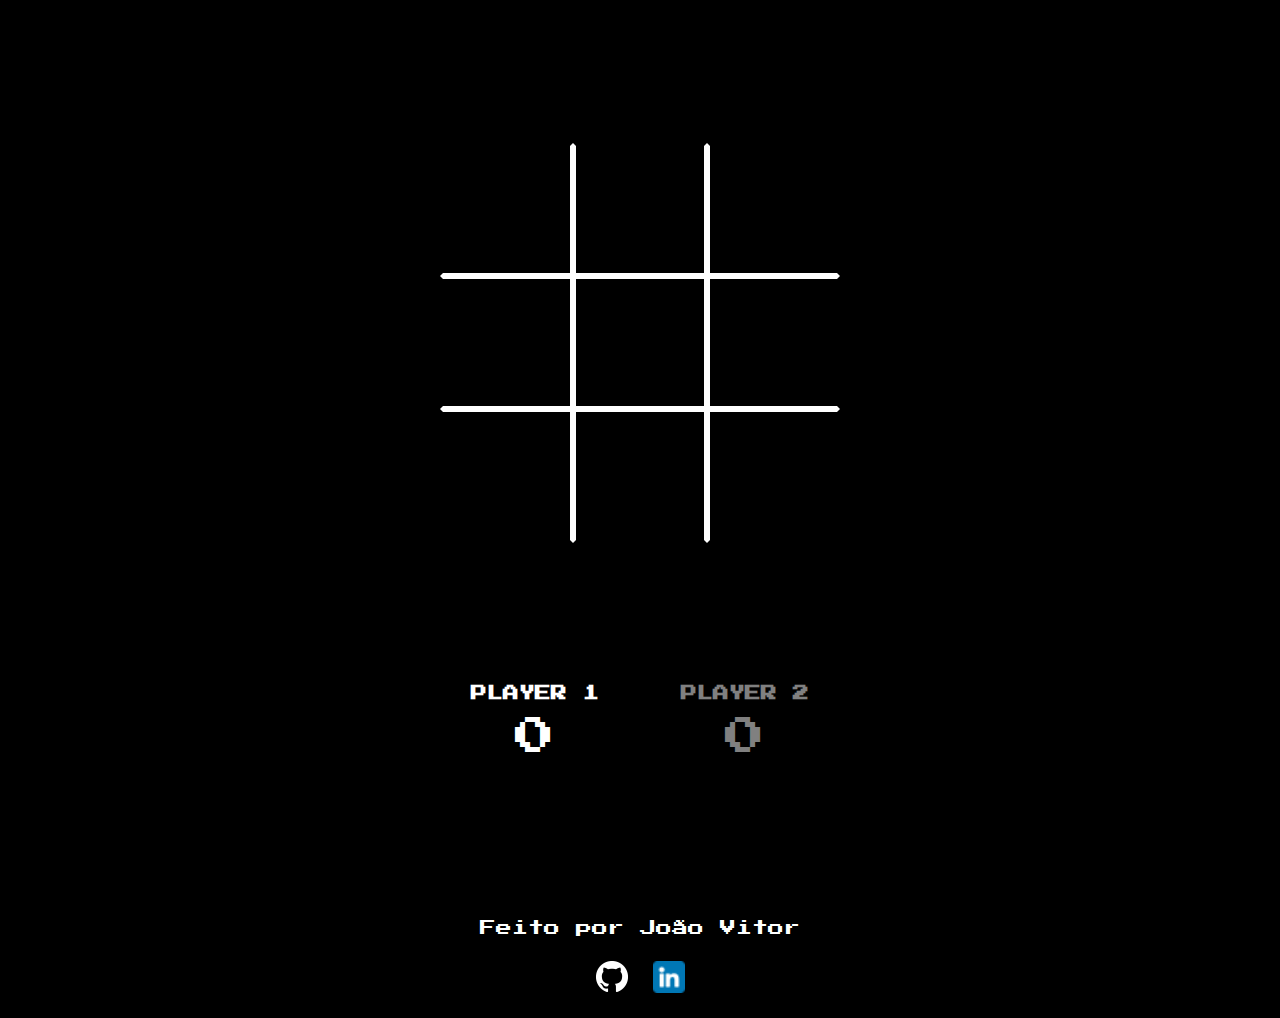
==== index.html @ bdfee813 "Change directory from src" ====
<!DOCTYPE html>
<html lang="pt-br">
    <head>
        <meta charset="UTF-8" />
        <meta content="width=device-width, initial-scale=1.0" name="viewport" />
        <title>Tic tac toe</title>
        <link href="css/game.css" rel="stylesheet" />
        <link href="css/score.css" rel="stylesheet" />
        <link href="css/footer.css" rel="stylesheet" />
        <script defer src="js/script.js"></script>
    </head>

    <body>
        <main>
            <section id="game">
                <div id="board">
                    <div class="square top left">
                        <div></div>
                    </div>
                    <div class="square top">
                        <div></div>
                    </div>
                    <div class="square top right">
                        <div></div>
                    </div>
                    <div class="square left">
                        <div></div>
                    </div>
                    <div class="square">
                        <div></div>
                    </div>
                    <div class="square right">
                        <div></div>
                    </div>
                    <div class="square bottom left">
                        <div></div>
                    </div>
                    <div class="square bottom">
                        <div></div>
                    </div>
                    <div class="square bottom right">
                        <div></div>
                    </div>
                </div>
                <div id="restart" style="display: none"></div>
            </section>

            <section id="scores">
                <div class="player active" id="player1">
                    <p class="name"></p>
                    <p class="score">0</p>
                </div>
                <div class="player" id="player2">
                    <p class="name"></p>
                    <p class="score">0</p>
                </div>
            </section>
        </main>

        <footer>
            <p>Feito por João Vitor</p>
            <div>
                <a href="https://github.com/joao-vitorg/tic-tac-toe" target="_blank">
                    <img alt="" src="img/github.png" />
                    <p>Github</p>
                </a>
                <a href="https://www.linkedin.com/in/joao-vitorg" target="_blank">
                    <img alt="" src="img/linkedin.png" />
                    <p>Linkedin</p>
                </a>
            </div>
        </footer>
    </body>
</html>
---- css/game.css ----
@import url('https://fonts.googleapis.com/css2?family=Press+Start+2P&display=swap');

* {
    margin: 0;
    box-sizing: border-box;
}

body {
    font-family: 'Press Start 2P', cursive;
    background-color: black;
    color: white;
}

main {
    display: flex;
    flex-direction: column;
    justify-content: space-evenly;
    width: 400px;
    height: 100vh;
    margin: 0 auto;
}

#game {
    height: 400px;
}

#board {
    display: grid;
    grid-template-columns: repeat(3, 1fr);
    height: 100%;
    width: 100%;
}

#restart {
    position: relative;
    top: -100%;
    width: 100%;
    height: 100%;
    cursor: pointer;
}

.square {
    display: flex;
    justify-content: center;
    align-items: center;
    position: relative;
    border: 3px solid white;
}

.square:not(.clicked):hover {
    cursor: pointer;
}

.win > div {
    animation: blink 0.3s steps(1) 3;
}

.reset :not(.win) > div {
    opacity: 0.5;
}

.tie {
    animation: border-blink 0.3s steps(1) 3;
}

.square > div {
    z-index: -1;
}

.o > div {
    width: 80%;
    height: 80%;
    border: 15px solid white;
    border-radius: 50%;
    position: absolute;
}

.x > div::before,
.x > div::after {
    content: "";
    position: absolute;
    top: 10%;
    height: 80%;
    left: 45%;
    width: 10%;
    background-color: white;
    border-radius: 3px;
}

.x > div::before {
    transform: rotate(45deg);
}

.x > div::after {
    transform: rotate(-45deg);
}

.top {
    border-top-color: transparent;
}

.left {
    border-left-color: transparent;
}

.right {
    border-right-color: transparent;
}

.bottom {
    border-bottom-color: transparent;
}

@keyframes blink {
    50% {
        visibility: hidden;
    }
}

@keyframes border-blink {
    50% {
        border-color: black;
    }
}

@keyframes appear {
    from {
        transform: scale(0.3);
    }
    to {
        transform: scale(1);
    }
}
---- css/score.css ----
#scores {
    display: flex;
    gap: 20px;
}

.player {
    display: flex;
    flex-direction: column;
    justify-content: center;
    align-items: center;
    width: 100%;
    gap: 1rem;
    transition: opacity 0.3s;
}

.name {
    font-size: 1rem;
    font-weight: bold;
    text-transform: uppercase;
    word-wrap: anywhere;
    text-align: center;
}

.score {
    font-size: 2.5rem;
}

.player:not(.active) {
    opacity: 0.5;
}
---- css/footer.css ----
footer {
    display: flex;
    flex-direction: column;
    justify-content: center;
    align-items: center;
    padding: 20px;
    gap: 20px;
}

footer div {
    display: flex;
    gap: 5px;
}

footer div a {
    display: flex;
    text-decoration: none;
    padding: 5px 10px;
    border-radius: 10px;
    align-items: center;
    font-size: 0;
    transition: all 0.2s;
    color: white;
}

footer div img {
    width: 32px;
}

footer div a:hover {
    font-size: 16px;
    gap: 10px;
}
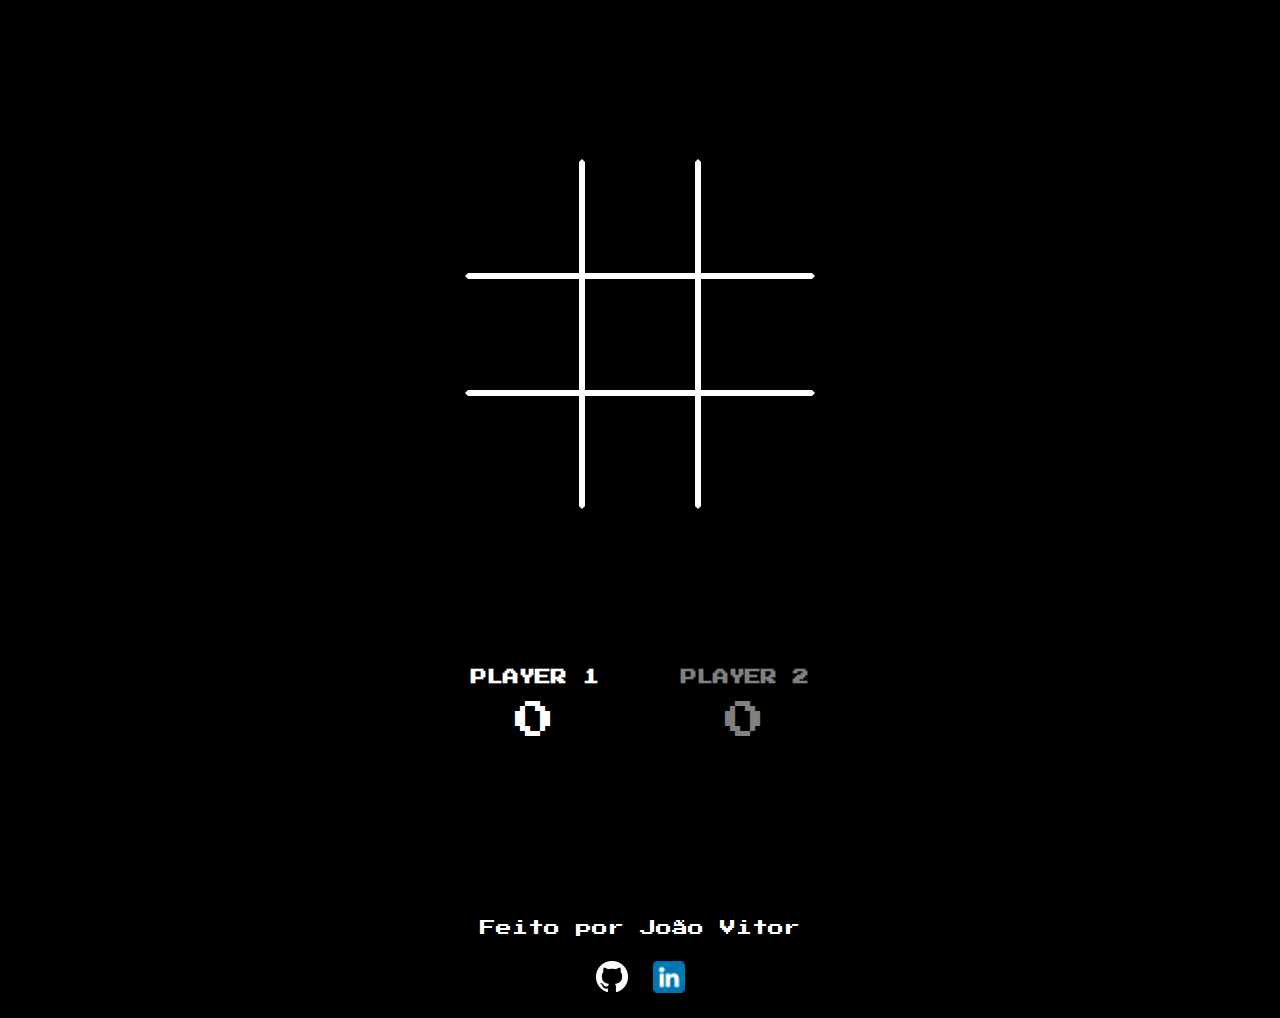
==== commit 1b8ae98c: "Square preview" ====
--- a/index.html
+++ b/index.html
@@ -11,7 +11,7 @@
     </head>
 
     <body>
-        <main>
+        <main class="oturn">
             <section id="game">
                 <div id="board">
                     <div class="square top left">
@@ -46,7 +46,7 @@
             </section>
 
             <section id="scores">
-                <div class="player active" id="player1">
+                <div class="player" id="player1">
                     <p class="name"></p>
                     <p class="score">0</p>
                 </div>
--- a/css/game.css
+++ b/css/game.css
@@ -21,7 +21,9 @@
 }
 
 #game {
-    height: 400px;
+    width: 350px;
+    height: 350px;
+    margin: 0 auto;
 }
 
 #board {
@@ -59,6 +61,11 @@
     opacity: 0.5;
 }
 
+.reset .square {
+    border-color: rgba(255, 255, 255, 0.5);
+    background-clip: padding-box;
+}
+
 .tie {
     animation: border-blink 0.3s steps(1) 3;
 }
@@ -67,6 +74,7 @@
     z-index: -1;
 }
 
+.oturn .square:hover:not(.clicked) > div,
 .o > div {
     width: 80%;
     height: 80%;
@@ -75,6 +83,8 @@
     position: absolute;
 }
 
+.xturn .square:hover:not(.clicked) > div::before,
+.xturn .square:hover:not(.clicked) > div::after,
 .x > div::before,
 .x > div::after {
     content: "";
@@ -87,28 +97,36 @@
     border-radius: 3px;
 }
 
+.xturn .square:hover:not(.clicked) > div::before,
 .x > div::before {
     transform: rotate(45deg);
 }
 
+.xturn .square:hover:not(.clicked) > div::after,
 .x > div::after {
     transform: rotate(-45deg);
 }
 
+.oturn .square:hover:not(.clicked) > div,
+.xturn .square:hover:not(.clicked) > div::before,
+.xturn .square:hover:not(.clicked) > div::after {
+    filter: brightness(0.5);
+}
+
 .top {
-    border-top-color: transparent;
+    border-top-color: transparent !important;
 }
 
 .left {
-    border-left-color: transparent;
+    border-left-color: transparent !important;
 }
 
 .right {
-    border-right-color: transparent;
+    border-right-color: transparent !important;
 }
 
 .bottom {
-    border-bottom-color: transparent;
+    border-bottom-color: transparent !important;
 }
 
 @keyframes blink {
@@ -122,12 +140,3 @@
         border-color: black;
     }
 }
-
-@keyframes appear {
-    from {
-        transform: scale(0.3);
-    }
-    to {
-        transform: scale(1);
-    }
-}
--- a/css/score.css
+++ b/css/score.css
@@ -25,6 +25,10 @@
     font-size: 2.5rem;
 }
 
-.player:not(.active) {
+.oturn #player2 {
     opacity: 0.5;
 }
+
+.xturn #player1 {
+    opacity: 0.5;
+}
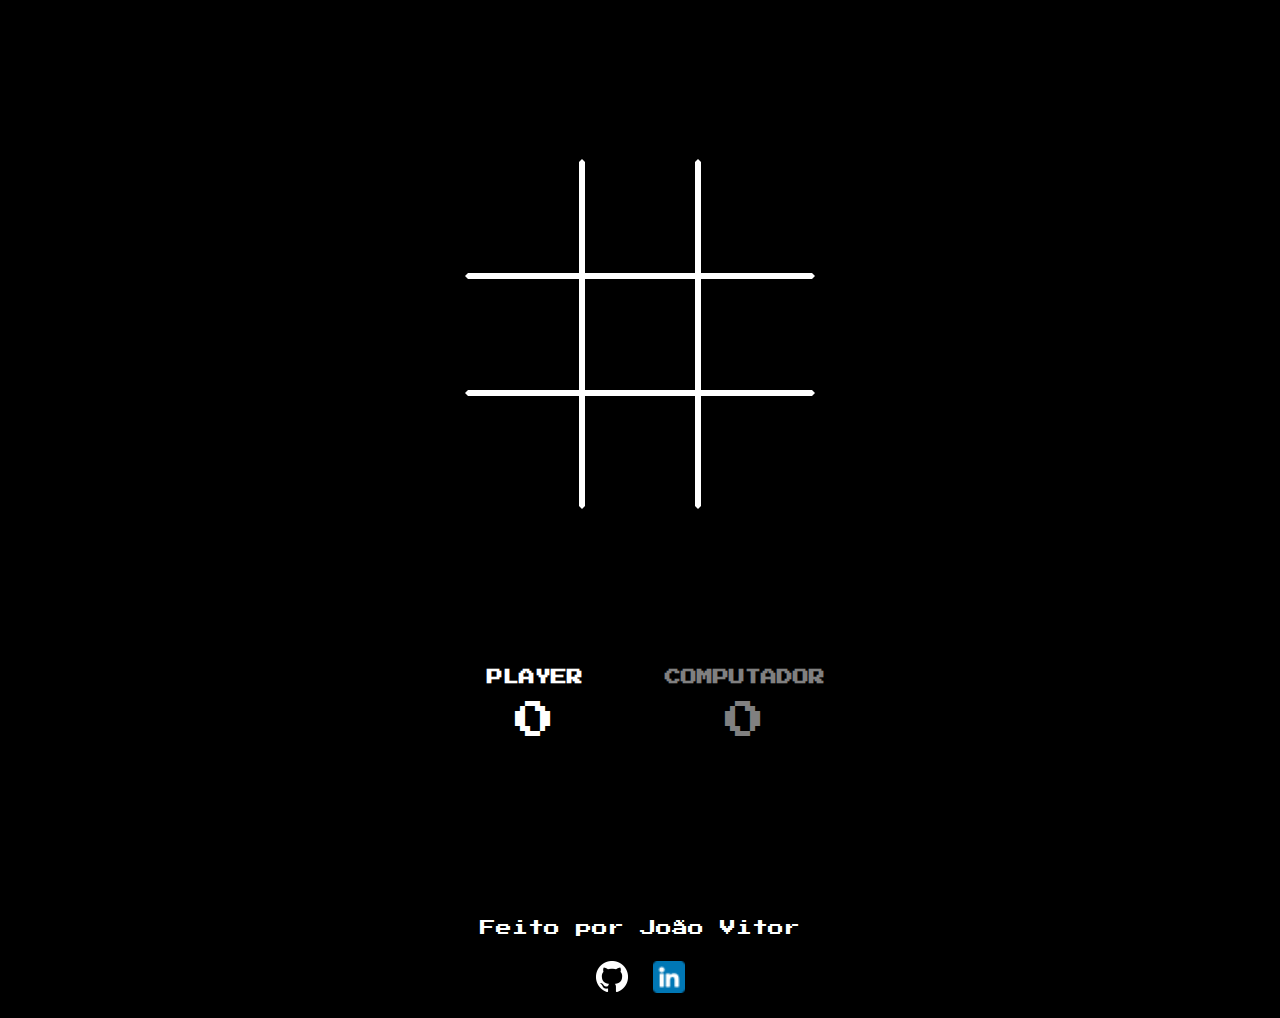
==== commit 1684bb48: "Computer intelligence" ====
--- a/index.html
+++ b/index.html
@@ -11,7 +11,7 @@
     </head>
 
     <body>
-        <main class="oturn">
+        <main class="userTurn">
             <section id="game">
                 <div id="board">
                     <div class="square top left">
@@ -46,12 +46,12 @@
             </section>
 
             <section id="scores">
-                <div class="player" id="player1">
+                <div class="player" id="user">
                     <p class="name"></p>
                     <p class="score">0</p>
                 </div>
-                <div class="player" id="player2">
-                    <p class="name"></p>
+                <div class="player" id="pc">
+                    <p class="name">Computador</p>
                     <p class="score">0</p>
                 </div>
             </section>
--- a/css/game.css
+++ b/css/game.css
@@ -1,4 +1,4 @@
-@import url('https://fonts.googleapis.com/css2?family=Press+Start+2P&display=swap');
+@import url("https://fonts.googleapis.com/css2?family=Press+Start+2P&display=swap");
 
 * {
     margin: 0;
@@ -6,7 +6,7 @@
 }
 
 body {
-    font-family: 'Press Start 2P', cursive;
+    font-family: "Press Start 2P", cursive;
     background-color: black;
     color: white;
 }
@@ -49,7 +49,7 @@
     border: 3px solid white;
 }
 
-.square:not(.clicked):hover {
+.userTurn .square:not(.clicked):hover {
     cursor: pointer;
 }
 
@@ -61,9 +61,8 @@
     opacity: 0.5;
 }
 
-.reset .square {
+.reset .square:not(.tie) {
     border-color: rgba(255, 255, 255, 0.5);
-    background-clip: padding-box;
 }
 
 .tie {
@@ -74,7 +73,7 @@
     z-index: -1;
 }
 
-.oturn .square:hover:not(.clicked) > div,
+.userTurn .square:hover:not(.clicked) > div,
 .o > div {
     width: 80%;
     height: 80%;
@@ -83,8 +82,6 @@
     position: absolute;
 }
 
-.xturn .square:hover:not(.clicked) > div::before,
-.xturn .square:hover:not(.clicked) > div::after,
 .x > div::before,
 .x > div::after {
     content: "";
@@ -97,19 +94,15 @@
     border-radius: 3px;
 }
 
-.xturn .square:hover:not(.clicked) > div::before,
 .x > div::before {
     transform: rotate(45deg);
 }
 
-.xturn .square:hover:not(.clicked) > div::after,
 .x > div::after {
     transform: rotate(-45deg);
 }
 
-.oturn .square:hover:not(.clicked) > div,
-.xturn .square:hover:not(.clicked) > div::before,
-.xturn .square:hover:not(.clicked) > div::after {
+.userTurn .square:hover:not(.clicked) > div {
     filter: brightness(0.5);
 }
 
--- a/css/score.css
+++ b/css/score.css
@@ -25,10 +25,10 @@
     font-size: 2.5rem;
 }
 
-.oturn #player2 {
+.userTurn #pc {
     opacity: 0.5;
 }
 
-.xturn #player1 {
+.pcTurn #user {
     opacity: 0.5;
 }
